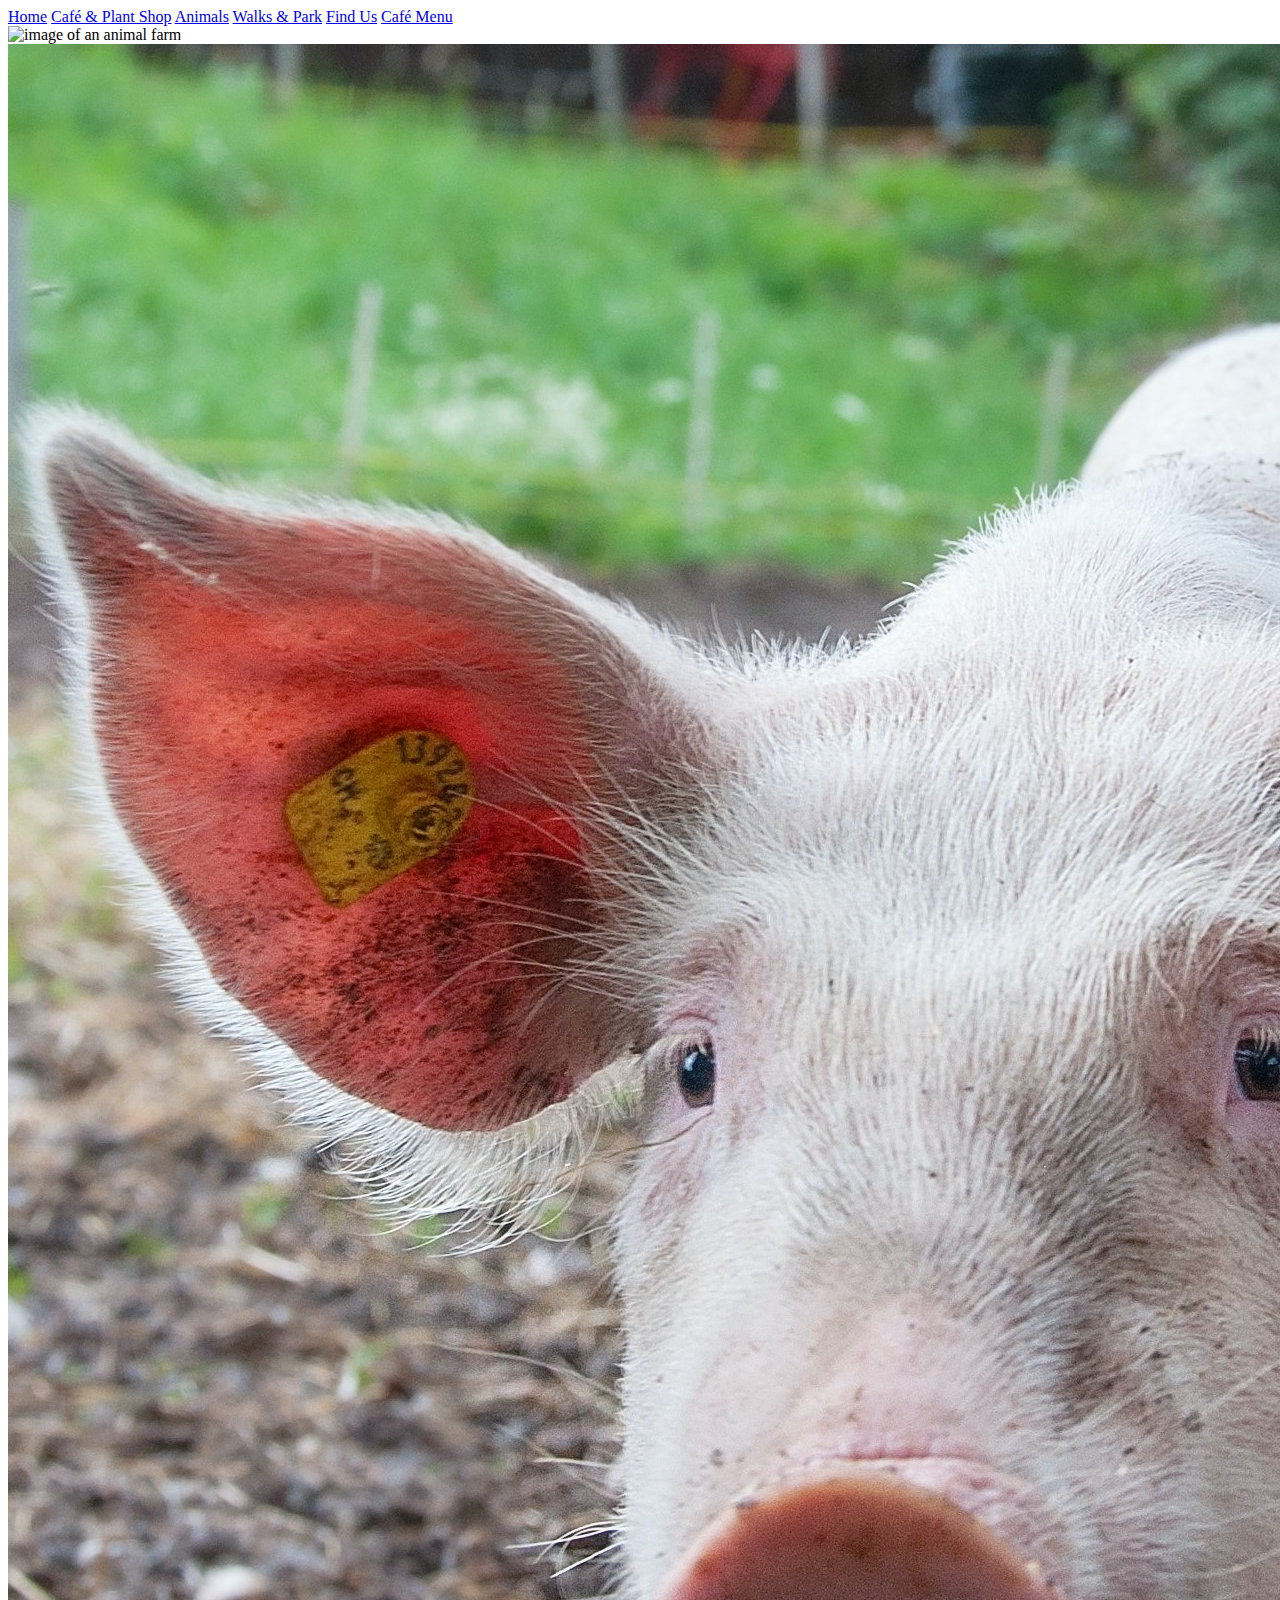
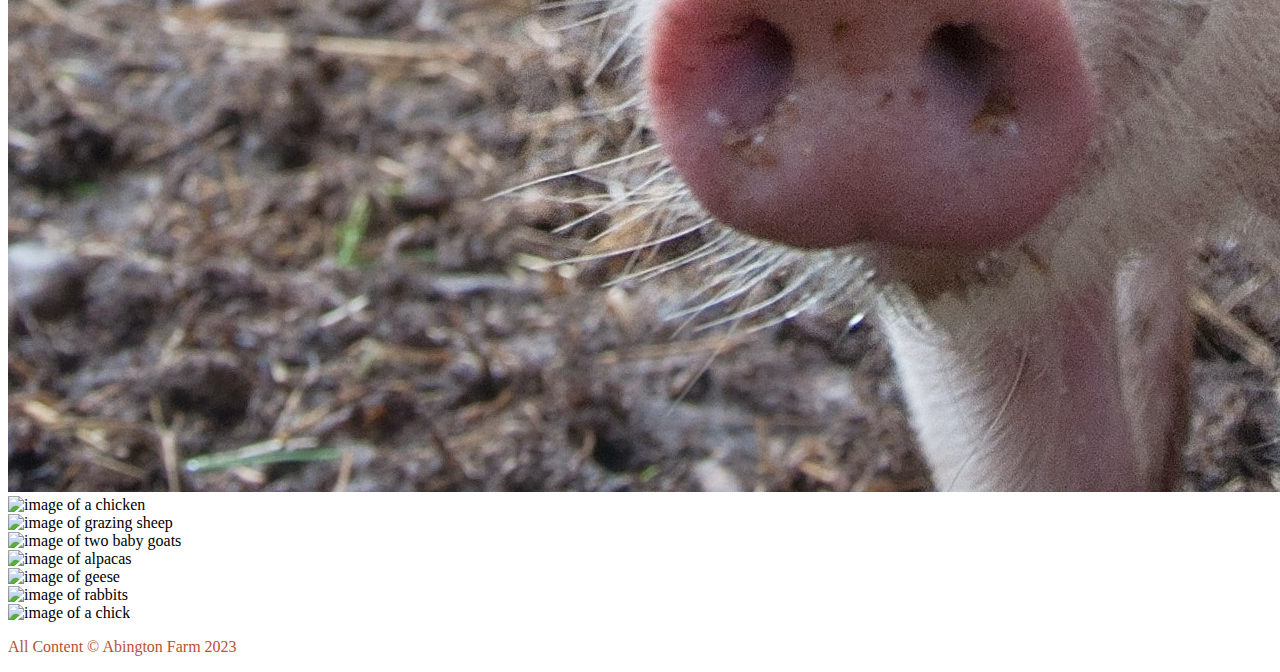
==== animals.html @ 11269410 "Add files via upload" ====
<!DOCTYPE html>
<html lang="en">

    <head>
        <title>The Abington Farm - Animals</title>
        <link rel="preconnect" href="https://fonts.gstatic.com">
        <link href="https://fonts.googleapis.com/css2?family=Montserrat:wght@500&display=swap" rel="stylesheet">
        <link href="css/main.css" rel="stylesheet" type="text/css">
        <meta name="viewport" content="width=device-width,initial-scale=1.0">
    </head>
    <body>
        <section id="main">
            <nav>
                <a href="index.html">Home</a>
                <a href="cafe_plantshop.html">Caf&eacute; & Plant Shop</a>
                <a href="animals.html">Animals</a>
                <a href="walks_and_park.html">Walks & Park</a>
                <a href="findUs.html">Find Us</a>
                <a href="CafeMenu.html">Caf&eacute; Menu</a>
            </nav>
            <!--start of image grid-->
            <div class="flex-container">
                <div><img src="images/AnimalFarm1.jpg" alt="image of an animal farm"></div>
                <div><img src="images/pig1.jpg" alt="image of a pig"></div>
                <div><img src="images/FreeRangeChicken1.jpg" alt="image of a chicken"></div>
                
                <div><img src="images/grazingSheeps1.jpg" alt="image of grazing sheep"></div>
                <div><img src="images/goats.jpg" alt="image of two baby goats"></div>
                <div><img src="images/alpacas1.jpg" alt="image of alpacas"></div>
            
                <div><img src="images/geese1.jpg" alt="image of geese"></div>
                <div><img src="images/rabbits1.jpg" alt="image of rabbits"></div>
                <div><img src="images/chick1.jpg" alt="image of a chick"></div>

            </div>
            <!--end of different content-->
            <footer>
            <p style="color:#B55232">All Content &copy; Abington Farm 2023</p></footer>
        </section>
    
    </body>
</html>
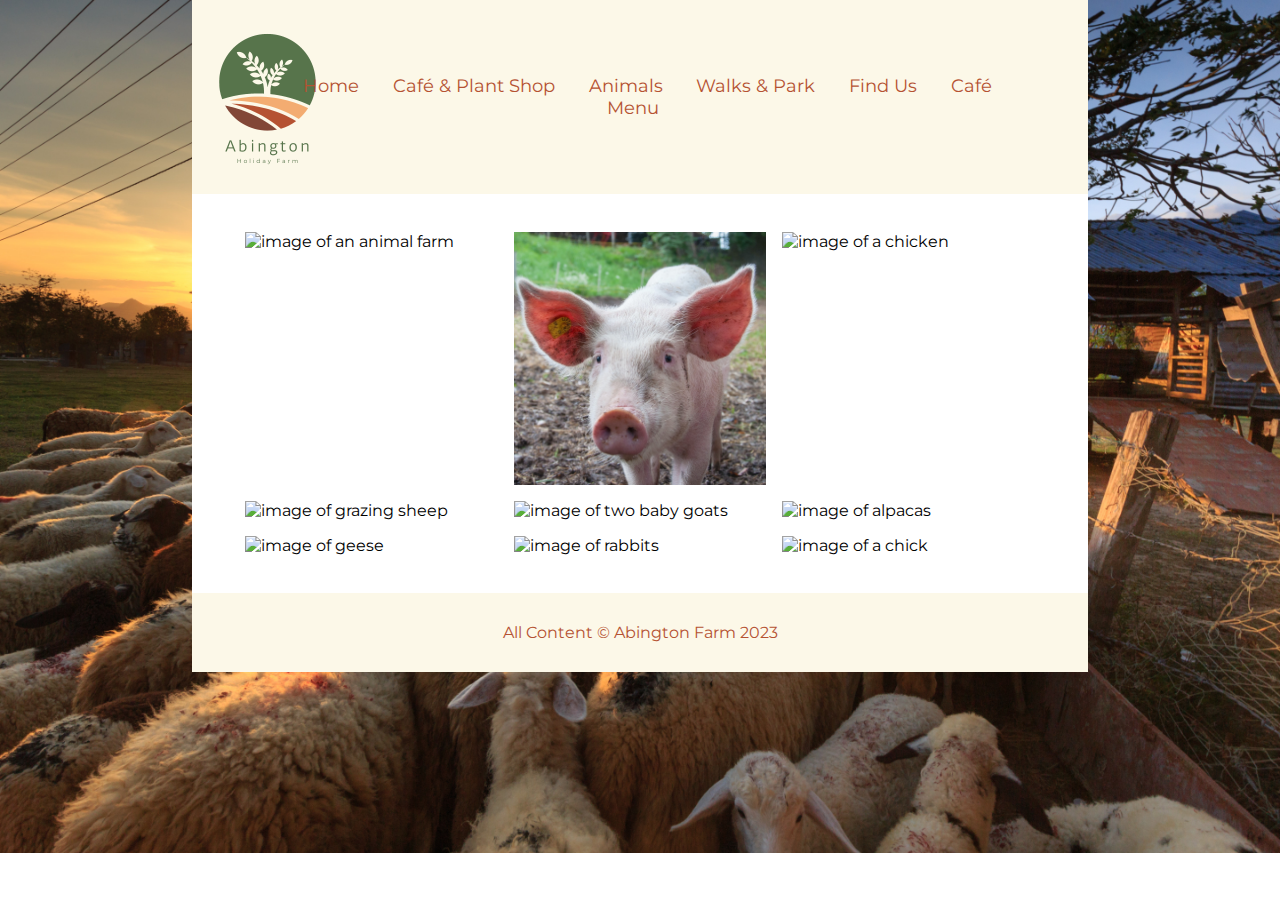
==== commit e3731359: "animals.html" ====
--- a/animals.html
+++ b/animals.html
@@ -5,7 +5,7 @@
         <title>The Abington Farm - Animals</title>
         <link rel="preconnect" href="https://fonts.gstatic.com">
         <link href="https://fonts.googleapis.com/css2?family=Montserrat:wght@500&display=swap" rel="stylesheet">
-        <link href="css/main.css" rel="stylesheet" type="text/css">
+        <link href="CSS/main.css" rel="stylesheet" type="text/css">
         <meta name="viewport" content="width=device-width,initial-scale=1.0">
     </head>
     <body>
@@ -39,4 +39,4 @@
         </section>
     
     </body>
-</html>+</html>
--- a/CSS/main.css
+++ b/CSS/main.css
@@ -0,0 +1,122 @@
+/* Colours: #57744B
+#824737
+#B55232
+#F3AC71
+#FCF8E8
+*/
+
+.logo {
+   margin: 10px auto;
+   display: block;
+}
+
+body {
+    margin: 0;
+    font-family: 'Montserrat', sans-serif;
+    background-image: url("../images/Farm.jpg");
+    background-size: cover;
+    background-repeat: no-repeat;
+    
+}
+
+#main {
+    width: 70%;
+    background-color: #fff;
+    margin: 0px auto;
+    
+}
+
+nav {
+    text-align: center;
+    padding: 75px;
+    background-color: #FCF8E8;
+    background-image: url("../images/FarmLogo1small.png");
+    background-repeat: no-repeat;
+    background-position: left center;
+
+}
+
+nav a {
+    color: #B55232;
+    text-decoration: none;
+    font-size: large;
+    padding-left: 2%;
+    padding-right: 2%;
+    
+}
+
+nav a:hover {
+    color: #57744B; 
+}
+
+ul {
+    padding-left: 10%;
+    margin-bottom: 50px;
+}
+
+footer {
+    text-align: center;
+    background-color: #FCF8E8;
+    padding: 10px;
+}
+
+#main p,h1,h2,h3{
+    padding-left: 5%;
+    padding-right: 5%;
+    line-height: 170%;
+}
+
+.sectionpic{
+    width: 100%;
+}
+/*contact form page */
+
+iframe {
+    width: 100%;
+    margin: 20px auto;
+    display: block
+}
+
+input {
+    width: 100%;
+    margin-bottom: 20px;
+    padding-top:5px;
+    padding-bottom: 5px;
+
+}
+
+input[type="submit"] {
+    background-color: black;
+    border: none;
+    color: #fff;
+    padding:16px 32px;
+    margin: 5px 5px;
+}
+
+form {
+    padding-left: 10%;
+    padding-right: 10%;
+}
+/*gallery page */
+
+.flex-container {
+    width: 90%;
+    margin: 30px auto;
+    display: flex;
+    flex-wrap: wrap;
+    
+}
+
+.flex-container > div {
+    
+    flex: 31%;
+    margin: 1%;
+    justify-content: center;
+    display: flex;
+    
+}
+
+.flex-container img {
+    width: 100%;
+
+}